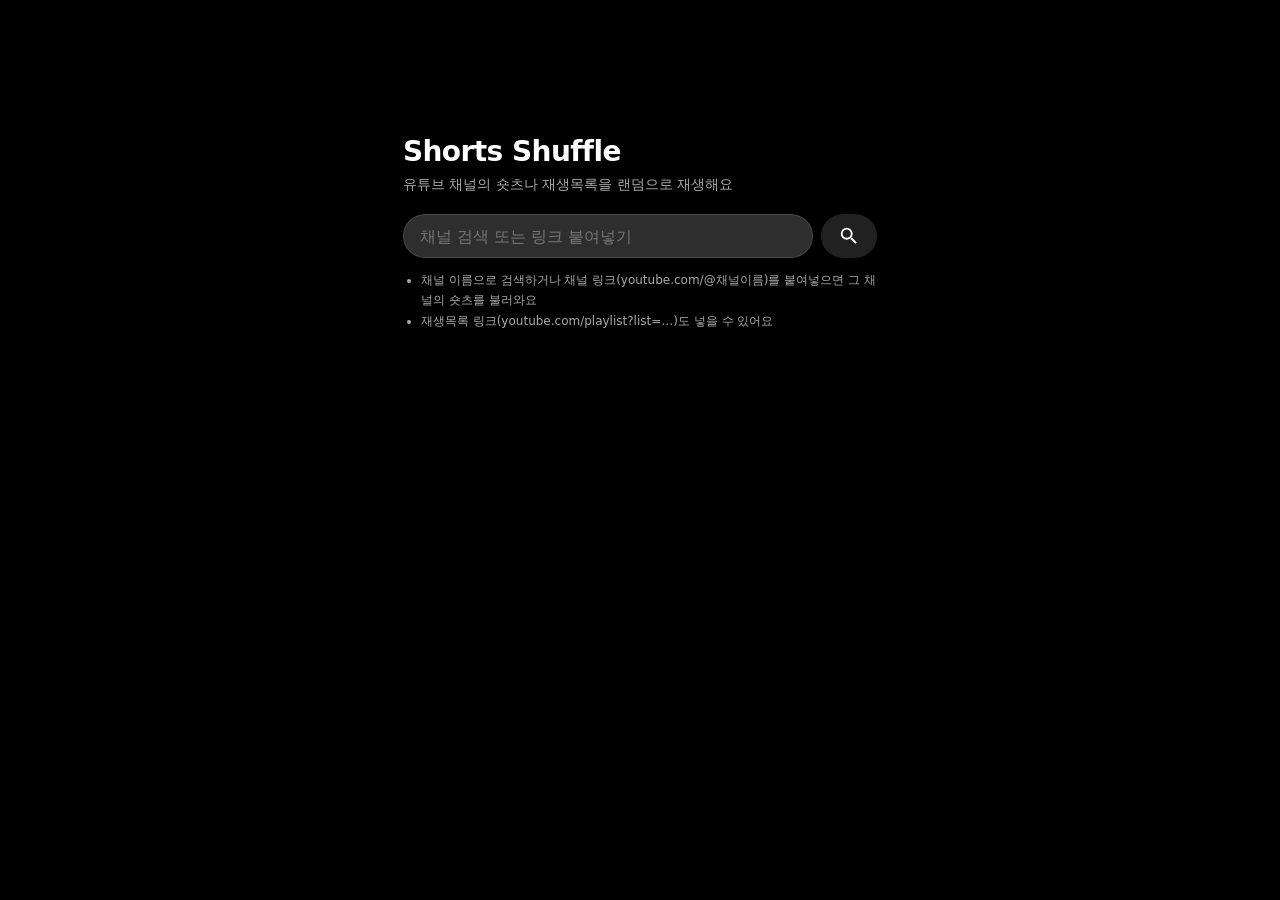
==== index.html @ ca838a82 "공유 버튼은 링크 복사만, Shorts 로고는 유튜브 앱으로 열기 유튜브 공유 창은 플레이어(iframe) 안이라 항목을 바꿀 수 없어서, 멈춘 화면의 공유 버튼/Shorts 로고" ====
<!doctype html>
<html lang="ko">
<head>
  <meta charset="utf-8">
  <meta name="viewport" content="width=device-width, initial-scale=1, viewport-fit=cover, interactive-widget=resizes-content">
  <meta name="theme-color" content="#000000">
  <title>Shorts Shuffle</title>
  <link rel="stylesheet" href="css/style.css">
</head>
<body>
  <main class="stage">
    <!-- 영상 플레이어 (스와이프할 때 이 프레임이 위아래로 움직인다) -->
    <div class="frame" id="frame">
      <div id="player"></div>
    </div>

    <!-- iframe 위를 덮어서 터치/마우스 입력을 대신 받는 투명 레이어 -->
    <div class="touch-layer" id="touchLayer"></div>

    <!-- 위/아래는 유튜브 숏츠 자체 UI(채널명, 제목, 좋아요)가 차지하므로 버튼은 오른쪽 가운데에 둔다 -->
    <!-- 좋아요/댓글 버튼은 API 키가 있을 때만 보인다 -->
    <nav class="side-actions">
      <div class="action" id="likeAction" hidden>
        <span class="round-btn" aria-hidden="true">👍</span>
        <span class="action-label" id="likeCount">좋아요</span>
      </div>
      <button class="action" id="commentBtn" type="button" aria-label="댓글 보기" hidden>
        <span class="round-btn" aria-hidden="true">💬</span>
        <span class="action-label" id="commentCount">댓글</span>
      </button>
      <button class="round-btn" id="soundBtn" type="button" aria-label="소리 켜기">🔇</button>
      <button class="round-btn" id="shuffleBtn" type="button" aria-label="다시 섞기">🔀</button>
      <button class="round-btn" id="sourceBtn" type="button" aria-label="다른 채널/재생목록 불러오기">📂</button>
    </nav>

    <!-- 영상이 멈췄을 때 유튜브가 띄우는 공유 버튼 / Shorts 로고 자리에 겹치는 투명 버튼 -->
    <button class="yt-hit yt-share-hit" id="ytShareHit" type="button" aria-label="공유" hidden></button>
    <button class="yt-hit yt-logo-hit" id="ytLogoHit" type="button" aria-label="유튜브 앱에서 보기" hidden></button>

    <!-- 오른쪽 위 ⋮ 메뉴 (설명, 자막, 화질) -->
    <button class="more-btn" id="moreBtn" type="button" aria-label="더보기">
      <svg viewBox="0 0 24 24" aria-hidden="true"><circle cx="12" cy="5" r="2"/><circle cx="12" cy="12" r="2"/><circle cx="12" cy="19" r="2"/></svg>
    </button>

    <div class="center-icon" id="centerIcon" aria-hidden="true"></div>

    <!-- 아래에서 올라오는 창 -->
    <div class="sheet-backdrop" id="sheetBackdrop"></div>

    <section class="sheet" id="commentsSheet" aria-hidden="true" aria-labelledby="commentsTitle">
      <header class="sheet-header">
        <h2 id="commentsTitle">댓글</h2>
        <button class="sheet-close" type="button" data-close aria-label="닫기">✕</button>
      </header>
      <div class="sheet-body">
        <ul class="comment-list" id="commentsList"></ul>
        <p class="sheet-status" id="commentsStatus"></p>
        <button class="sheet-btn" id="commentsMore" type="button" hidden>댓글 더 보기</button>
      </div>
    </section>

    <section class="sheet sheet-compact" id="menuSheet" aria-hidden="true" aria-label="더보기 메뉴">
      <div class="sheet-handle" aria-hidden="true"></div>
      <ul class="menu-list">
        <li>
          <button class="menu-item" id="menuDesc" type="button">
            <svg viewBox="0 0 24 24" aria-hidden="true"><path d="M4 6h16v2H4zm0 5h16v2H4zm0 5h10v2H4z"/></svg>
            <span>설명</span>
          </button>
        </li>
        <li>
          <button class="menu-item" id="menuCaptions" type="button">
            <svg viewBox="0 0 24 24" aria-hidden="true"><path d="M19 4H5a2 2 0 0 0-2 2v12a2 2 0 0 0 2 2h14a2 2 0 0 0 2-2V6a2 2 0 0 0-2-2zm0 14H5V6h14zM7 15h3a1 1 0 0 0 1-1v-1H9.5v.5h-2v-3h2v.5H11v-1a1 1 0 0 0-1-1H7a1 1 0 0 0-1 1v4a1 1 0 0 0 1 1zm7 0h3a1 1 0 0 0 1-1v-1h-1.5v.5h-2v-3h2v.5H18v-1a1 1 0 0 0-1-1h-3a1 1 0 0 0-1 1v4a1 1 0 0 0 1 1z"/></svg>
            <span>자막</span>
            <span class="menu-value" id="menuCaptionsValue">사용 안함</span>
          </button>
        </li>
        <li>
          <button class="menu-item" id="menuQuality" type="button">
            <svg viewBox="0 0 24 24" aria-hidden="true"><path d="M3 17v2h6v-2zM3 5v2h10V5zm10 16v-2h8v-2h-8v-2h-2v6zM7 9v2H3v2h4v2h2V9zm14 4v-2H11v2zm-6-4h2V7h4V5h-4V3h-2z"/></svg>
            <span>화질</span>
            <span class="menu-value" id="menuQualityValue">자동</span>
          </button>
        </li>
      </ul>
    </section>

    <section class="sheet" id="descSheet" aria-hidden="true" aria-labelledby="descHeading">
      <header class="sheet-header">
        <h2 id="descHeading">설명</h2>
        <button class="sheet-close" type="button" data-close aria-label="닫기">✕</button>
      </header>
      <div class="sheet-body">
        <p class="sheet-status" id="descStatus"></p>
        <div id="descContent" hidden>
          <h3 class="desc-title" id="descTitle"></h3>
          <div class="desc-channel">
            <img class="avatar" id="descAvatar" alt="" referrerpolicy="no-referrer">
            <span id="descChannel"></span>
          </div>
          <dl class="desc-stats">
            <div><dt id="descLikes"></dt><dd>좋아요</dd></div>
            <div><dt id="descViews"></dt><dd>조회수</dd></div>
            <div><dt id="descDate"></dt><dd id="descYear"></dd></div>
          </dl>
          <p class="desc-text" id="descText"></p>
        </div>
      </div>
    </section>

    <section class="sheet sheet-compact" id="captionSheet" aria-hidden="true" aria-labelledby="captionHeading">
      <header class="sheet-header">
        <h2 id="captionHeading">자막</h2>
        <button class="sheet-close" type="button" data-close aria-label="닫기">✕</button>
      </header>
      <div class="sheet-body">
        <ul class="option-list" id="captionList"></ul>
        <p class="sheet-status" id="captionStatus"></p>
      </div>
    </section>

    <section class="sheet sheet-compact" id="qualitySheet" aria-hidden="true" aria-labelledby="qualityHeading">
      <header class="sheet-header">
        <h2 id="qualityHeading">화질</h2>
        <button class="sheet-close" type="button" data-close aria-label="닫기">✕</button>
      </header>
      <div class="sheet-body">
        <ul class="option-list">
          <li><button class="option-item selected" type="button" disabled><span id="qualityCurrent">자동</span></button></li>
        </ul>
      </div>
    </section>

    <section class="sheet sheet-compact" id="shareSheet" aria-hidden="true" aria-labelledby="shareHeading">
      <header class="sheet-header">
        <h2 id="shareHeading">공유</h2>
        <button class="sheet-close" type="button" data-close aria-label="닫기">✕</button>
      </header>
      <div class="sheet-body">
        <p class="share-link" id="shareLink"></p>
        <button class="sheet-btn share-copy" id="shareCopy" type="button">링크 복사</button>
      </div>
    </section>

    <!-- 시작 화면: 처음 열면 채널을 검색하거나 링크를 넣는 화면이 나오고, 재생 중에는 📂 로 다시 연다 -->
    <section class="start-screen" id="startScreen" aria-labelledby="startTitle">
      <div class="start-inner">
        <button class="start-back" id="startBack" type="button" hidden>← 재생 화면으로 돌아가기</button>
        <h1 id="startTitle">Shorts Shuffle</h1>
        <p class="start-desc">유튜브 채널의 숏츠나 재생목록을 랜덤으로 재생해요</p>
        <form class="search-bar" id="sourceForm" role="search">
          <div class="search-field">
            <input id="sourceInput" type="text" enterkeyhint="search" autocomplete="off" spellcheck="false"
                   placeholder="채널 검색 또는 링크 붙여넣기" aria-label="채널 검색 또는 링크"
                   role="combobox" aria-autocomplete="list" aria-controls="suggestList" aria-expanded="false">
            <button class="search-clear" id="searchClear" type="button" aria-label="검색어 지우기" hidden>✕</button>
          </div>
          <button class="search-submit" id="sourceSubmit" type="submit" aria-label="검색">
            <svg viewBox="0 0 24 24" aria-hidden="true"><path d="M15.5 14h-.79l-.28-.27A6.47 6.47 0 0 0 16 9.5 6.5 6.5 0 1 0 9.5 16a6.47 6.47 0 0 0 4.23-1.57l.27.28v.79l5 4.99L20.49 19zm-6 0C7.01 14 5 11.99 5 9.5S7.01 5 9.5 5 14 7.01 14 9.5 11.99 14 9.5 14z"/></svg>
          </button>
        </form>
        <ul class="suggest-list" id="suggestList" role="listbox" hidden></ul>
        <p class="sheet-status" id="sourceStatus" role="status"></p>
        <p class="search-correction" id="searchCorrection" hidden>
          다음 검색결과 표시: <b id="correctedQuery"></b><br>
          원래 검색어: <button type="button" id="searchOriginal"></button>
        </p>
        <ul class="channel-results" id="channelResults"></ul>
        <ul class="source-help" id="sourceHelp">
          <li>채널 이름으로 검색하거나 채널 링크(youtube.com/@채널이름)를 붙여넣으면 그 채널의 숏츠를 불러와요</li>
          <li>재생목록 링크(youtube.com/playlist?list=…)도 넣을 수 있어요</li>
        </ul>
        <p class="source-current" id="sourceCurrent"></p>
      </div>
    </section>

  </main>

  <script src="js/config.js"></script>
  <script src="js/youtube-api.js"></script>
  <script src="js/app.js"></script>
  <script src="js/panels.js"></script>
  <script src="js/menu.js"></script>
  <script src="js/search.js"></script>
  <script src="https://www.youtube.com/iframe_api"></script>
</body>
</html>
---- css/style.css ----
:root {
  --bg: #000;
  --fg: #fff;
  --glass: rgba(0, 0, 0, 0.5);
  --glass-border: rgba(255, 255, 255, 0.25);
  --slide-duration: 250ms;
  --sheet-bg: #212121;
  --sheet-input: #2e2e2e;
  --sheet-line: rgba(255, 255, 255, 0.12);
  --text-muted: #aaaaaa;
}

[hidden] {
  display: none !important;
}

* {
  box-sizing: border-box;
  margin: 0;
  padding: 0;
}

html,
body {
  height: 100%;
  background: var(--bg);
  color: var(--fg);
  font-family: system-ui, -apple-system, "Apple SD Gothic Neo", "Noto Sans KR", sans-serif;
  overflow: hidden;
  overscroll-behavior: none;
  -webkit-user-select: none;
  user-select: none;
  -webkit-tap-highlight-color: transparent;
}

body {
  display: flex;
  justify-content: center;
  align-items: center;
}

/* 모바일에서는 화면 전체, PC에서는 가운데에 9:16 세로 화면 */
.stage {
  position: relative;
  width: min(100vw, calc(100vh * 9 / 16));
  width: min(100vw, calc(100dvh * 9 / 16));
  height: 100vh;
  height: 100dvh;
  overflow: hidden;
  background: #000;
}

.frame {
  position: absolute;
  inset: 0;
  transition: transform var(--slide-duration) ease;
  will-change: transform;
}

.frame.no-transition {
  transition: none;
}

#player,
.frame iframe {
  display: block;
  width: 100%;
  height: 100%;
  border: 0;
}

.touch-layer {
  position: absolute;
  inset: 0;
  z-index: 2;
  touch-action: none;
  cursor: grab;
}

.touch-layer:active {
  cursor: grabbing;
}

/* 멈춘 화면에서 유튜브의 공유 버튼 / Shorts 로고 위에 겹치는 투명 버튼 */
.yt-hit {
  position: absolute;
  bottom: 0;
  z-index: 3;
  height: 72px;
  padding: 0;
  border: 0;
  background: transparent;
  cursor: pointer;
}

.yt-hit:active {
  background: rgba(255, 255, 255, 0.08);
}

.yt-share-hit {
  left: 16px;
  width: 84px;
  border-radius: 36px;
}

.yt-logo-hit {
  right: 16px;
  width: 150px;
  border-radius: 36px;
}

.side-actions {
  position: absolute;
  top: 22%;
  right: 12px;
  z-index: 3;
  display: flex;
  flex-direction: column;
  align-items: center;
  gap: 12px;
}

/* 아이콘 + 아래 숫자 (좋아요, 댓글) */
.action {
  display: flex;
  flex-direction: column;
  align-items: center;
  gap: 4px;
  padding: 0;
  border: 0;
  background: none;
  color: var(--fg);
  font: inherit;
}

button.action {
  cursor: pointer;
}

button.action:active .round-btn {
  transform: scale(0.92);
}

.action-label {
  font-size: 12px;
  font-weight: 600;
  text-shadow: 0 1px 3px rgba(0, 0, 0, 0.9);
}

.round-btn {
  display: inline-flex;
  align-items: center;
  justify-content: center;
  width: 48px;
  height: 48px;
  border: 1px solid var(--glass-border);
  border-radius: 50%;
  background: var(--glass);
  color: var(--fg);
  font-size: 22px;
  line-height: 1;
  cursor: pointer;
  -webkit-backdrop-filter: blur(8px);
  backdrop-filter: blur(8px);
}

.round-btn:active {
  transform: scale(0.92);
}

/* 탭했을 때 가운데에 잠깐 뜨는 재생/일시정지 아이콘 */
.center-icon {
  position: absolute;
  top: 50%;
  left: 50%;
  z-index: 3;
  width: 72px;
  height: 72px;
  margin: -36px 0 0 -36px;
  border-radius: 50%;
  background: var(--glass);
  display: flex;
  align-items: center;
  justify-content: center;
  font-size: 28px;
  opacity: 0;
  pointer-events: none;
}

.center-icon.show {
  animation: pop 600ms ease forwards;
}

@keyframes pop {
  0% { opacity: 0; transform: scale(0.7); }
  20% { opacity: 1; transform: scale(1); }
  70% { opacity: 1; transform: scale(1); }
  100% { opacity: 0; transform: scale(1.1); }
}

/* ===== 아래에서 올라오는 창 (댓글, 영상 불러오기) ===== */
.sheet-backdrop {
  position: absolute;
  inset: 0;
  z-index: 5;
  background: rgba(0, 0, 0, 0.4);
  opacity: 0;
  pointer-events: none;
  transition: opacity 200ms ease;
}

.sheet-backdrop.show {
  opacity: 1;
  pointer-events: auto;
}

.sheet {
  position: absolute;
  left: 0;
  right: 0;
  bottom: 0;
  z-index: 6;
  display: flex;
  flex-direction: column;
  height: 65%;
  padding-bottom: env(safe-area-inset-bottom);
  border-radius: 16px 16px 0 0;
  background: var(--sheet-bg);
  transform: translateY(100%);
  visibility: hidden;
  transition: transform 250ms ease, visibility 0s 250ms;
}

.sheet.open {
  transform: translateY(0);
  visibility: visible;
  transition: transform 250ms ease;
}

.sheet-header {
  display: flex;
  align-items: center;
  justify-content: space-between;
  padding: 14px 16px;
  border-bottom: 1px solid var(--sheet-line);
}

.sheet-header h2 {
  font-size: 16px;
  font-weight: 700;
}

.sheet-close {
  width: 32px;
  height: 32px;
  border: 0;
  border-radius: 50%;
  background: transparent;
  color: var(--fg);
  font-size: 18px;
  cursor: pointer;
}

.sheet-body {
  flex: 1;
  min-height: 0;
  overflow-y: auto;
  overscroll-behavior: contain;
  touch-action: pan-y;
  padding: 8px 16px 16px;
}

.sheet-status {
  padding: 16px 0;
  color: var(--text-muted);
  font-size: 14px;
  text-align: center;
}

.sheet-status:empty {
  display: none;
}

.sheet-btn {
  display: block;
  width: 100%;
  margin-top: 8px;
  padding: 12px;
  border: 1px solid var(--sheet-line);
  border-radius: 10px;
  background: transparent;
  color: var(--fg);
  font: inherit;
  font-size: 14px;
  cursor: pointer;
}

/* 댓글 */
.comment-list {
  list-style: none;
}

.comment {
  display: flex;
  gap: 12px;
  padding: 10px 0;
}

.avatar {
  flex-shrink: 0;
  width: 32px;
  height: 32px;
  border-radius: 50%;
  background: var(--sheet-input);
}

.comment-body {
  min-width: 0;
}

.comment-meta {
  color: var(--text-muted);
  font-size: 12px;
}

.comment-meta strong {
  margin-right: 6px;
  color: var(--fg);
  font-weight: 600;
}

.comment-text {
  margin-top: 2px;
  font-size: 14px;
  line-height: 1.45;
  white-space: pre-wrap;
  overflow-wrap: anywhere;
  -webkit-user-select: text;
  user-select: text;
}

.comment-foot {
  margin-top: 4px;
  color: var(--text-muted);
  font-size: 12px;
}

/* ===== 시작 화면 ===== */
.start-screen {
  position: absolute;
  inset: 0;
  z-index: 8;
  overflow-y: auto;
  overscroll-behavior: contain;
  padding: calc(env(safe-area-inset-top) + 15vh) 16px calc(env(safe-area-inset-bottom) + 16px);
  background: var(--bg);
}

.start-inner {
  width: 100%;
}

.start-screen h1 {
  font-size: 28px;
  font-weight: 800;
  letter-spacing: -0.02em;
}

.start-desc {
  margin-top: 8px;
  color: var(--text-muted);
  font-size: 14px;
}

.start-back {
  margin-bottom: 24px;
  padding: 0;
  border: 0;
  background: none;
  color: var(--text-muted);
  font: inherit;
  font-size: 14px;
  cursor: pointer;
}

/* 검색창 */
.search-bar {
  display: flex;
  gap: 8px;
  margin-top: 20px;
}

.search-field {
  position: relative;
  flex: 1;
  min-width: 0;
}

.search-field input {
  width: 100%;
  height: 44px;
  padding: 0 40px 0 16px;
  border: 1px solid var(--sheet-line);
  border-radius: 22px;
  background: var(--sheet-input);
  color: var(--fg);
  font: inherit;
  font-size: 16px; /* 16px 보다 작으면 iOS 가 입력할 때 화면을 확대한다 */
  -webkit-user-select: text;
  user-select: text;
}

.search-field input:focus {
  outline: none;
  border-color: #3ea6ff;
}

.search-clear {
  position: absolute;
  top: 50%;
  right: 6px;
  width: 32px;
  height: 32px;
  margin-top: -16px;
  border: 0;
  border-radius: 50%;
  background: transparent;
  color: var(--fg);
  font-size: 16px;
  cursor: pointer;
}

.search-submit {
  flex-shrink: 0;
  display: flex;
  align-items: center;
  justify-content: center;
  width: 56px;
  height: 44px;
  border: 0;
  border-radius: 22px;
  background: var(--sheet-bg);
  color: var(--fg);
  cursor: pointer;
}

.search-submit svg,
.suggest-item svg,
.suggest-side svg {
  width: 22px;
  height: 22px;
  fill: currentColor;
}

.search-submit:disabled {
  opacity: 0.5;
}

/* 자동완성 / 최근 검색어 */
.suggest-list {
  list-style: none;
  margin-top: 8px;
  padding: 4px 0;
  border-radius: 12px;
  background: var(--sheet-bg);
}

.suggest-row {
  display: flex;
  align-items: center;
}

.suggest-item {
  display: flex;
  flex: 1;
  align-items: center;
  gap: 16px;
  min-width: 0;
  padding: 10px 8px 10px 16px;
  border: 0;
  background: transparent;
  color: var(--fg);
  font: inherit;
  font-size: 15px;
  text-align: left;
  cursor: pointer;
}

.suggest-item svg {
  flex-shrink: 0;
  color: var(--text-muted);
}

.suggest-item span {
  overflow: hidden;
  text-overflow: ellipsis;
  white-space: nowrap;
}

.suggest-side {
  flex-shrink: 0;
  display: flex;
  align-items: center;
  justify-content: center;
  width: 44px;
  height: 44px;
  border: 0;
  background: transparent;
  color: var(--text-muted);
  font-size: 15px;
  cursor: pointer;
}

.suggest-item:active,
.suggest-side:active,
.channel-result:active {
  background: rgba(255, 255, 255, 0.08);
}

/* 오타 교정 안내 */
.search-correction {
  margin-top: 16px;
  color: var(--text-muted);
  font-size: 14px;
  line-height: 1.7;
}

.search-correction b {
  color: var(--fg);
}

.search-correction button {
  padding: 0;
  border: 0;
  background: none;
  color: #3ea6ff;
  font: inherit;
  cursor: pointer;
}

/* 채널 검색 결과 */
.channel-results {
  list-style: none;
  margin-top: 8px;
}

.channel-result {
  display: flex;
  align-items: center;
  gap: 14px;
  width: 100%;
  padding: 10px 4px;
  border: 0;
  border-radius: 8px;
  background: transparent;
  color: var(--fg);
  font: inherit;
  text-align: left;
  cursor: pointer;
}

.channel-avatar {
  flex-shrink: 0;
  width: 56px;
  height: 56px;
  border-radius: 50%;
  background: var(--sheet-input);
}

.channel-info {
  display: flex;
  flex-direction: column;
  gap: 2px;
  min-width: 0;
}

.channel-info strong {
  overflow: hidden;
  font-size: 15px;
  font-weight: 600;
  text-overflow: ellipsis;
  white-space: nowrap;
}

.channel-info span {
  overflow: hidden;
  color: var(--text-muted);
  font-size: 13px;
  text-overflow: ellipsis;
  white-space: nowrap;
}

/* 영상 불러오기 */
.source-current {
  margin-top: 16px;
  color: var(--text-muted);
  font-size: 13px;
}

.source-current:empty {
  display: none;
}

.source-help {
  margin-top: 12px;
  padding-left: 18px;
  color: var(--text-muted);
  font-size: 12px;
  line-height: 1.7;
}

/* ===== ⋮ 메뉴 ===== */
.more-btn {
  position: absolute;
  top: calc(env(safe-area-inset-top) + 8px);
  right: 8px;
  z-index: 3;
  display: flex;
  align-items: center;
  justify-content: center;
  width: 44px;
  height: 44px;
  padding: 0;
  border: 0;
  border-radius: 50%;
  background: transparent;
  color: var(--fg);
  cursor: pointer;
}

.more-btn svg {
  width: 24px;
  height: 24px;
  fill: currentColor;
  filter: drop-shadow(0 1px 2px rgba(0, 0, 0, 0.8));
}

.more-btn:active {
  background: rgba(255, 255, 255, 0.15);
}

/* 내용만큼만 올라오는 작은 창 (메뉴, 자막, 화질) */
.sheet-compact {
  height: auto;
  max-height: 85%;
}

.sheet-handle {
  width: 40px;
  height: 4px;
  margin: 10px auto 4px;
  border-radius: 2px;
  background: rgba(255, 255, 255, 0.3);
}

.menu-list,
.option-list {
  list-style: none;
}

.menu-list {
  padding: 4px 0 12px;
}

.menu-item {
  display: flex;
  align-items: center;
  gap: 20px;
  width: 100%;
  padding: 14px 20px;
  border: 0;
  background: transparent;
  color: var(--fg);
  font: inherit;
  font-size: 15px;
  text-align: left;
  cursor: pointer;
}

.menu-item:active,
.option-item:not(:disabled):active {
  background: rgba(255, 255, 255, 0.08);
}

.menu-item svg {
  flex-shrink: 0;
  width: 24px;
  height: 24px;
  fill: currentColor;
}

.menu-value {
  margin-left: auto;
  color: var(--text-muted);
  font-size: 14px;
}

.option-item {
  display: flex;
  align-items: center;
  width: 100%;
  padding: 14px 4px 14px 36px;
  border: 0;
  background: transparent;
  color: var(--fg);
  font: inherit;
  font-size: 15px;
  text-align: left;
  cursor: pointer;
}

/* 선택된 항목 앞에 체크 표시 */
.option-item.selected {
  position: relative;
}

.option-item.selected::before {
  content: "✓";
  position: absolute;
  left: 8px;
  font-weight: 700;
}

/* 공유 */
.share-link {
  padding: 12px;
  border-radius: 10px;
  background: var(--sheet-input);
  color: #3ea6ff;
  font-size: 14px;
  overflow-wrap: anywhere;
  -webkit-user-select: text;
  user-select: text;
}

.share-copy {
  margin-top: 12px;
  font-weight: 600;
}

/* 설명 */
.desc-title {
  padding-top: 8px;
  font-size: 18px;
  font-weight: 700;
  line-height: 1.35;
  overflow-wrap: anywhere;
}

.desc-channel {
  display: flex;
  align-items: center;
  gap: 10px;
  margin-top: 14px;
  font-size: 14px;
  font-weight: 600;
}

.desc-stats {
  display: grid;
  grid-template-columns: repeat(3, 1fr);
  margin: 18px 0;
  padding: 12px 0;
  border-top: 1px solid var(--sheet-line);
  border-bottom: 1px solid var(--sheet-line);
  text-align: center;
}

.desc-stats dt {
  font-size: 18px;
  font-weight: 700;
}

.desc-stats dd {
  margin-top: 2px;
  color: var(--text-muted);
  font-size: 12px;
}

.desc-text {
  font-size: 14px;
  line-height: 1.5;
  white-space: pre-wrap;
  overflow-wrap: anywhere;
  -webkit-user-select: text;
  user-select: text;
}
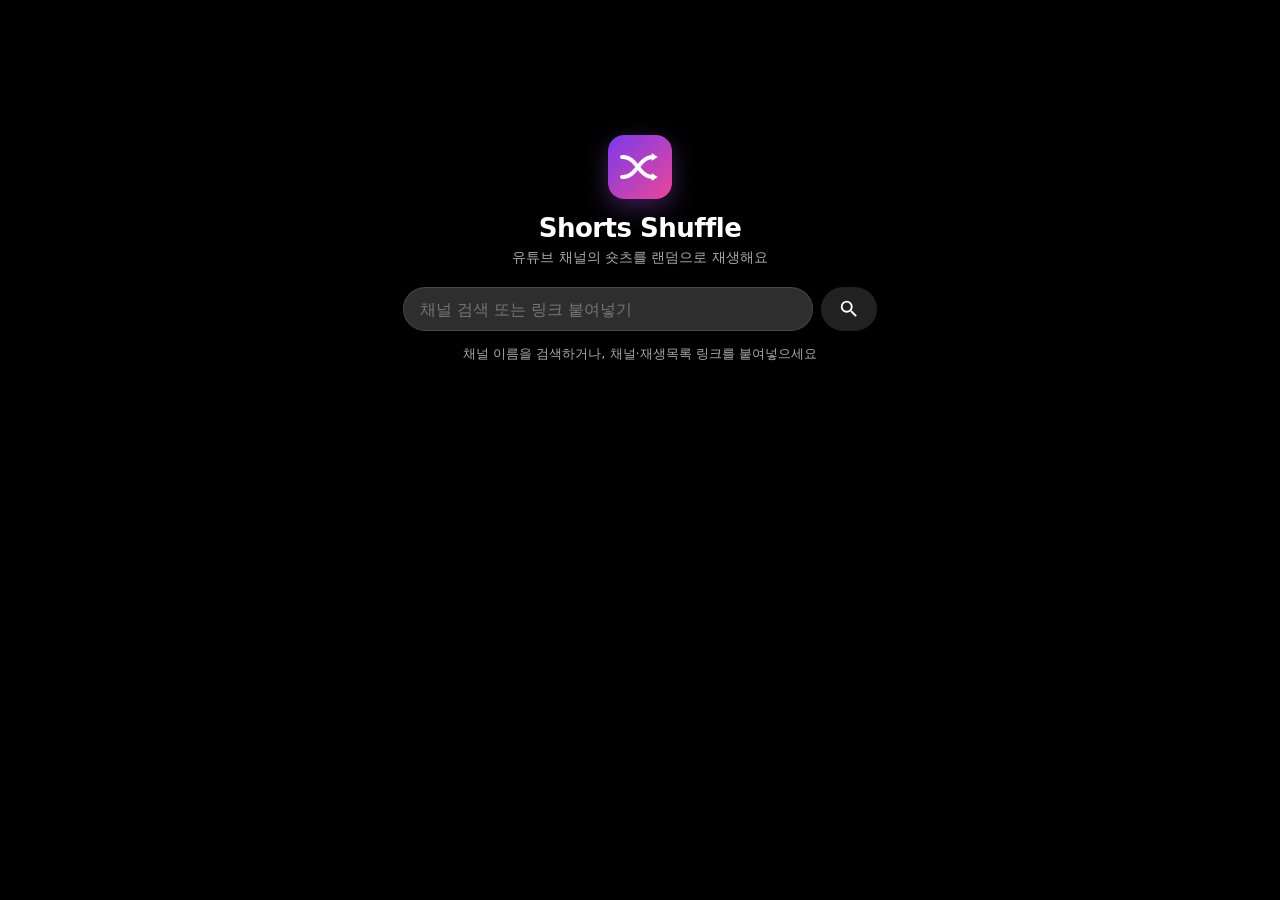
==== commit ba1cf743: "디자인 다듬기: 아이콘 통일, 재생 진행 바, 시작 화면, 유튜브식 댓글 창 - 이모지 대신 Material Icons SVG (모든 기기에서 같은 모양), 오른쪽 버튼 줄을 숏츠" ====
--- a/index.html
+++ b/index.html
@@ -5,6 +5,16 @@
   <meta name="viewport" content="width=device-width, initial-scale=1, viewport-fit=cover, interactive-widget=resizes-content">
   <meta name="theme-color" content="#000000">
   <title>Shorts Shuffle</title>
+  <meta name="description" content="유튜브 채널의 숏츠를 랜덤으로 재생해요">
+
+  <!-- PWA: 홈 화면에 추가하면 주소창 없이 앱처럼 열린다 -->
+  <link rel="manifest" href="manifest.json">
+  <link rel="icon" type="image/png" sizes="32x32" href="icons/favicon-32.png">
+  <link rel="apple-touch-icon" href="icons/apple-touch-icon.png">
+  <meta name="mobile-web-app-capable" content="yes">
+  <meta name="apple-mobile-web-app-capable" content="yes">
+  <meta name="apple-mobile-web-app-status-bar-style" content="black">
+  <meta name="apple-mobile-web-app-title" content="Shorts Shuffle">
   <link rel="stylesheet" href="css/style.css">
 </head>
 <body>
@@ -21,16 +31,25 @@
     <!-- 좋아요/댓글 버튼은 API 키가 있을 때만 보인다 -->
     <nav class="side-actions">
       <div class="action" id="likeAction" hidden>
-        <span class="round-btn" aria-hidden="true">👍</span>
+        <span class="action-icon" data-icon="like"></span>
         <span class="action-label" id="likeCount">좋아요</span>
       </div>
       <button class="action" id="commentBtn" type="button" aria-label="댓글 보기" hidden>
-        <span class="round-btn" aria-hidden="true">💬</span>
+        <span class="action-icon" data-icon="comment"></span>
         <span class="action-label" id="commentCount">댓글</span>
       </button>
-      <button class="round-btn" id="soundBtn" type="button" aria-label="소리 켜기">🔇</button>
-      <button class="round-btn" id="shuffleBtn" type="button" aria-label="다시 섞기">🔀</button>
-      <button class="round-btn" id="sourceBtn" type="button" aria-label="다른 채널/재생목록 불러오기">📂</button>
+      <button class="action" id="soundBtn" type="button" aria-label="소리 켜기">
+        <span class="action-icon" id="soundIcon" data-icon="volumeOff"></span>
+        <span class="action-label" id="soundLabel">음소거</span>
+      </button>
+      <button class="action" id="shuffleBtn" type="button" aria-label="다시 섞기">
+        <span class="action-icon" data-icon="shuffle"></span>
+        <span class="action-label">셔플</span>
+      </button>
+      <button class="action" id="sourceBtn" type="button" aria-label="다른 채널 검색">
+        <span class="action-icon" data-icon="search"></span>
+        <span class="action-label">검색</span>
+      </button>
     </nav>
 
     <!-- 영상이 멈췄을 때 유튜브가 띄우는 공유 버튼 / Shorts 로고 자리에 겹치는 투명 버튼 -->
@@ -38,9 +57,16 @@
     <button class="yt-hit yt-logo-hit" id="ytLogoHit" type="button" aria-label="유튜브 앱에서 보기" hidden></button>
 
     <!-- 오른쪽 위 ⋮ 메뉴 (설명, 자막, 화질) -->
-    <button class="more-btn" id="moreBtn" type="button" aria-label="더보기">
-      <svg viewBox="0 0 24 24" aria-hidden="true"><circle cx="12" cy="5" r="2"/><circle cx="12" cy="12" r="2"/><circle cx="12" cy="19" r="2"/></svg>
-    </button>
+    <button class="more-btn" id="moreBtn" type="button" aria-label="더보기" data-icon="more"></button>
+
+    <!-- 재생 진행 바: 누르거나 끌어서 영상 시간을 옮긴다 -->
+    <div class="progress" id="progress" role="slider" aria-label="재생 위치" aria-valuemin="0" aria-valuemax="100" aria-valuenow="0" hidden>
+      <div class="progress-track">
+        <div class="progress-fill" id="progressFill"></div>
+        <div class="progress-thumb" id="progressThumb"></div>
+      </div>
+    </div>
+    <div class="progress-time" id="progressTime" hidden></div>
 
     <div class="center-icon" id="centerIcon" aria-hidden="true"></div>
 
@@ -48,10 +74,15 @@
     <div class="sheet-backdrop" id="sheetBackdrop"></div>
 
     <section class="sheet" id="commentsSheet" aria-hidden="true" aria-labelledby="commentsTitle">
-      <header class="sheet-header">
-        <h2 id="commentsTitle">댓글</h2>
-        <button class="sheet-close" type="button" data-close aria-label="닫기">✕</button>
-      </header>
+      <div class="sheet-handle" aria-hidden="true"></div>
+      <header class="sheet-header">
+        <h2><span id="commentsTitle">댓글</span> <span class="sheet-count" id="commentsCountLabel"></span></h2>
+        <button class="sheet-close" type="button" data-close aria-label="닫기" data-icon="close"></button>
+      </header>
+      <div class="chips" role="tablist" aria-label="댓글 정렬">
+        <button class="chip selected" type="button" role="tab" aria-selected="true" data-order="relevance">인기순</button>
+        <button class="chip" type="button" role="tab" aria-selected="false" data-order="time">최신순</button>
+      </div>
       <div class="sheet-body">
         <ul class="comment-list" id="commentsList"></ul>
         <p class="sheet-status" id="commentsStatus"></p>
@@ -86,9 +117,10 @@
     </section>
 
     <section class="sheet" id="descSheet" aria-hidden="true" aria-labelledby="descHeading">
+      <div class="sheet-handle" aria-hidden="true"></div>
       <header class="sheet-header">
         <h2 id="descHeading">설명</h2>
-        <button class="sheet-close" type="button" data-close aria-label="닫기">✕</button>
+        <button class="sheet-close" type="button" data-close aria-label="닫기" data-icon="close"></button>
       </header>
       <div class="sheet-body">
         <p class="sheet-status" id="descStatus"></p>
@@ -109,9 +141,10 @@
     </section>
 
     <section class="sheet sheet-compact" id="captionSheet" aria-hidden="true" aria-labelledby="captionHeading">
+      <div class="sheet-handle" aria-hidden="true"></div>
       <header class="sheet-header">
         <h2 id="captionHeading">자막</h2>
-        <button class="sheet-close" type="button" data-close aria-label="닫기">✕</button>
+        <button class="sheet-close" type="button" data-close aria-label="닫기" data-icon="close"></button>
       </header>
       <div class="sheet-body">
         <ul class="option-list" id="captionList"></ul>
@@ -120,9 +153,10 @@
     </section>
 
     <section class="sheet sheet-compact" id="qualitySheet" aria-hidden="true" aria-labelledby="qualityHeading">
+      <div class="sheet-handle" aria-hidden="true"></div>
       <header class="sheet-header">
         <h2 id="qualityHeading">화질</h2>
-        <button class="sheet-close" type="button" data-close aria-label="닫기">✕</button>
+        <button class="sheet-close" type="button" data-close aria-label="닫기" data-icon="close"></button>
       </header>
       <div class="sheet-body">
         <ul class="option-list">
@@ -132,9 +166,10 @@
     </section>
 
     <section class="sheet sheet-compact" id="shareSheet" aria-hidden="true" aria-labelledby="shareHeading">
+      <div class="sheet-handle" aria-hidden="true"></div>
       <header class="sheet-header">
         <h2 id="shareHeading">공유</h2>
-        <button class="sheet-close" type="button" data-close aria-label="닫기">✕</button>
+        <button class="sheet-close" type="button" data-close aria-label="닫기" data-icon="close"></button>
       </header>
       <div class="sheet-body">
         <p class="share-link" id="shareLink"></p>
@@ -145,19 +180,23 @@
     <!-- 시작 화면: 처음 열면 채널을 검색하거나 링크를 넣는 화면이 나오고, 재생 중에는 📂 로 다시 연다 -->
     <section class="start-screen" id="startScreen" aria-labelledby="startTitle">
       <div class="start-inner">
-        <button class="start-back" id="startBack" type="button" hidden>← 재생 화면으로 돌아가기</button>
-        <h1 id="startTitle">Shorts Shuffle</h1>
-        <p class="start-desc">유튜브 채널의 숏츠나 재생목록을 랜덤으로 재생해요</p>
+        <button class="start-back" id="startBack" type="button" hidden>
+          <span data-icon="back"></span>
+          <span>재생 화면으로 돌아가기</span>
+        </button>
+        <div class="start-hero">
+          <img class="start-logo" src="icons/icon-192.png" alt="" width="64" height="64">
+          <h1 id="startTitle">Shorts Shuffle</h1>
+          <p class="start-desc">유튜브 채널의 숏츠를 랜덤으로 재생해요</p>
+        </div>
         <form class="search-bar" id="sourceForm" role="search">
           <div class="search-field">
             <input id="sourceInput" type="text" enterkeyhint="search" autocomplete="off" spellcheck="false"
                    placeholder="채널 검색 또는 링크 붙여넣기" aria-label="채널 검색 또는 링크"
                    role="combobox" aria-autocomplete="list" aria-controls="suggestList" aria-expanded="false">
-            <button class="search-clear" id="searchClear" type="button" aria-label="검색어 지우기" hidden>✕</button>
+            <button class="search-clear" id="searchClear" type="button" aria-label="검색어 지우기" data-icon="close" hidden></button>
           </div>
-          <button class="search-submit" id="sourceSubmit" type="submit" aria-label="검색">
-            <svg viewBox="0 0 24 24" aria-hidden="true"><path d="M15.5 14h-.79l-.28-.27A6.47 6.47 0 0 0 16 9.5 6.5 6.5 0 1 0 9.5 16a6.47 6.47 0 0 0 4.23-1.57l.27.28v.79l5 4.99L20.49 19zm-6 0C7.01 14 5 11.99 5 9.5S7.01 5 9.5 5 14 7.01 14 9.5 11.99 14 9.5 14z"/></svg>
-          </button>
+          <button class="search-submit" id="sourceSubmit" type="submit" aria-label="검색" data-icon="search"></button>
         </form>
         <ul class="suggest-list" id="suggestList" role="listbox" hidden></ul>
         <p class="sheet-status" id="sourceStatus" role="status"></p>
@@ -166,16 +205,14 @@
           원래 검색어: <button type="button" id="searchOriginal"></button>
         </p>
         <ul class="channel-results" id="channelResults"></ul>
-        <ul class="source-help" id="sourceHelp">
-          <li>채널 이름으로 검색하거나 채널 링크(youtube.com/@채널이름)를 붙여넣으면 그 채널의 숏츠를 불러와요</li>
-          <li>재생목록 링크(youtube.com/playlist?list=…)도 넣을 수 있어요</li>
-        </ul>
+        <p class="source-help" id="sourceHelp">채널 이름을 검색하거나, 채널·재생목록 링크를 붙여넣으세요</p>
         <p class="source-current" id="sourceCurrent"></p>
       </div>
     </section>
 
   </main>
 
+  <script src="js/icons.js"></script>
   <script src="js/config.js"></script>
   <script src="js/youtube-api.js"></script>
   <script src="js/app.js"></script>
--- a/css/style.css
+++ b/css/style.css
@@ -84,9 +84,9 @@
 /* 멈춘 화면에서 유튜브의 공유 버튼 / Shorts 로고 위에 겹치는 투명 버튼 */
 .yt-hit {
   position: absolute;
-  bottom: 0;
+  bottom: 20px;
   z-index: 3;
-  height: 72px;
+  height: 56px;
   padding: 0;
   border: 0;
   background: transparent;
@@ -100,32 +100,33 @@
 .yt-share-hit {
   left: 16px;
   width: 84px;
-  border-radius: 36px;
+  border-radius: 28px;
 }
 
 .yt-logo-hit {
   right: 16px;
   width: 150px;
-  border-radius: 36px;
-}
-
+  border-radius: 28px;
+}
+
+/* 오른쪽 버튼 줄: 숏츠 앱처럼 배경 없는 흰 아이콘 + 아래 글자 */
 .side-actions {
   position: absolute;
-  top: 22%;
-  right: 12px;
+  top: 20%;
+  right: 6px;
   z-index: 3;
   display: flex;
   flex-direction: column;
   align-items: center;
-  gap: 12px;
-}
-
-/* 아이콘 + 아래 숫자 (좋아요, 댓글) */
+  gap: 14px;
+}
+
 .action {
   display: flex;
   flex-direction: column;
   align-items: center;
-  gap: 4px;
+  gap: 2px;
+  min-width: 56px;
   padding: 0;
   border: 0;
   background: none;
@@ -137,7 +138,25 @@
   cursor: pointer;
 }
 
-button.action:active .round-btn {
+.action-icon {
+  display: flex;
+  align-items: center;
+  justify-content: center;
+  width: 48px;
+  height: 48px;
+  border-radius: 50%;
+  transition: transform 100ms ease, background 100ms ease;
+}
+
+.action-icon svg {
+  width: 30px;
+  height: 30px;
+  fill: currentColor;
+  filter: drop-shadow(0 1px 2px rgba(0, 0, 0, 0.6));
+}
+
+button.action:active .action-icon {
+  background: rgba(255, 255, 255, 0.15);
   transform: scale(0.92);
 }
 
@@ -145,27 +164,6 @@
   font-size: 12px;
   font-weight: 600;
   text-shadow: 0 1px 3px rgba(0, 0, 0, 0.9);
-}
-
-.round-btn {
-  display: inline-flex;
-  align-items: center;
-  justify-content: center;
-  width: 48px;
-  height: 48px;
-  border: 1px solid var(--glass-border);
-  border-radius: 50%;
-  background: var(--glass);
-  color: var(--fg);
-  font-size: 22px;
-  line-height: 1;
-  cursor: pointer;
-  -webkit-backdrop-filter: blur(8px);
-  backdrop-filter: blur(8px);
-}
-
-.round-btn:active {
-  transform: scale(0.92);
 }
 
 /* 탭했을 때 가운데에 잠깐 뜨는 재생/일시정지 아이콘 */
@@ -241,8 +239,9 @@
   display: flex;
   align-items: center;
   justify-content: space-between;
-  padding: 14px 16px;
+  padding: 4px 16px 10px;
   border-bottom: 1px solid var(--sheet-line);
+  touch-action: none;
 }
 
 .sheet-header h2 {
@@ -251,14 +250,33 @@
 }
 
 .sheet-close {
-  width: 32px;
-  height: 32px;
+  display: flex;
+  align-items: center;
+  justify-content: center;
+  width: 40px;
+  height: 40px;
+  margin-right: -8px;
   border: 0;
   border-radius: 50%;
   background: transparent;
   color: var(--fg);
-  font-size: 18px;
-  cursor: pointer;
+  cursor: pointer;
+}
+
+.sheet-close svg {
+  width: 24px;
+  height: 24px;
+  fill: currentColor;
+}
+
+.sheet-close:active {
+  background: rgba(255, 255, 255, 0.1);
+}
+
+.sheet-count {
+  margin-left: 4px;
+  color: var(--text-muted);
+  font-weight: 400;
 }
 
 .sheet-body {
@@ -323,12 +341,6 @@
   font-size: 12px;
 }
 
-.comment-meta strong {
-  margin-right: 6px;
-  color: var(--fg);
-  font-weight: 600;
-}
-
 .comment-text {
   margin-top: 2px;
   font-size: 14px;
@@ -337,12 +349,6 @@
   overflow-wrap: anywhere;
   -webkit-user-select: text;
   user-select: text;
-}
-
-.comment-foot {
-  margin-top: 4px;
-  color: var(--text-muted);
-  font-size: 12px;
 }
 
 /* ===== 시작 화면 ===== */
@@ -360,27 +366,62 @@
   width: 100%;
 }
 
+.start-hero {
+  display: flex;
+  flex-direction: column;
+  align-items: center;
+  text-align: center;
+}
+
+.start-logo {
+  width: 64px;
+  height: 64px;
+  border-radius: 16px;
+  box-shadow: 0 8px 24px rgba(168, 85, 247, 0.35);
+}
+
 .start-screen h1 {
-  font-size: 28px;
+  margin-top: 14px;
+  font-size: 26px;
   font-weight: 800;
   letter-spacing: -0.02em;
 }
 
 .start-desc {
-  margin-top: 8px;
+  margin-top: 6px;
   color: var(--text-muted);
   font-size: 14px;
 }
 
 .start-back {
-  margin-bottom: 24px;
-  padding: 0;
-  border: 0;
+  position: absolute;
+  top: calc(env(safe-area-inset-top) + 8px);
+  left: 8px;
+  display: flex;
+  align-items: center;
+  gap: 6px;
+  padding: 8px 12px 8px 8px;
+  border: 0;
+  border-radius: 20px;
   background: none;
-  color: var(--text-muted);
-  font: inherit;
-  font-size: 14px;
-  cursor: pointer;
+  color: var(--fg);
+  font: inherit;
+  font-size: 14px;
+  cursor: pointer;
+}
+
+.start-back [data-icon] {
+  display: flex;
+}
+
+.start-back svg {
+  width: 24px;
+  height: 24px;
+  fill: currentColor;
+}
+
+.start-back:active {
+  background: rgba(255, 255, 255, 0.1);
 }
 
 /* 검색창 */
@@ -419,6 +460,9 @@
   position: absolute;
   top: 50%;
   right: 6px;
+  display: flex;
+  align-items: center;
+  justify-content: center;
   width: 32px;
   height: 32px;
   margin-top: -16px;
@@ -426,8 +470,13 @@
   border-radius: 50%;
   background: transparent;
   color: var(--fg);
-  font-size: 16px;
-  cursor: pointer;
+  cursor: pointer;
+}
+
+.search-clear svg {
+  width: 20px;
+  height: 20px;
+  fill: currentColor;
 }
 
 .search-submit {
@@ -595,6 +644,7 @@
   margin-top: 16px;
   color: var(--text-muted);
   font-size: 13px;
+  text-align: center;
 }
 
 .source-current:empty {
@@ -602,11 +652,10 @@
 }
 
 .source-help {
-  margin-top: 12px;
-  padding-left: 18px;
-  color: var(--text-muted);
-  font-size: 12px;
-  line-height: 1.7;
+  margin-top: 14px;
+  color: var(--text-muted);
+  font-size: 13px;
+  text-align: center;
 }
 
 /* ===== ⋮ 메뉴 ===== */
@@ -629,8 +678,8 @@
 }
 
 .more-btn svg {
-  width: 24px;
-  height: 24px;
+  width: 26px;
+  height: 26px;
   fill: currentColor;
   filter: drop-shadow(0 1px 2px rgba(0, 0, 0, 0.8));
 }
@@ -646,11 +695,21 @@
 }
 
 .sheet-handle {
+  flex-shrink: 0;
   width: 40px;
   height: 4px;
-  margin: 10px auto 4px;
+  margin: 10px auto 8px;
   border-radius: 2px;
   background: rgba(255, 255, 255, 0.3);
+  touch-action: none;
+}
+
+/* 손잡이를 잡기 쉽게 위아래로 터치 영역을 넓힌다 */
+.sheet-handle::before {
+  content: "";
+  display: block;
+  height: 28px;
+  margin-top: -12px;
 }
 
 .menu-list,
@@ -785,3 +844,151 @@
   -webkit-user-select: text;
   user-select: text;
 }
+
+/* ===== 재생 진행 바 ===== */
+.progress {
+  position: absolute;
+  left: 0;
+  right: 0;
+  bottom: env(safe-area-inset-bottom);
+  z-index: 4;
+  display: flex;
+  align-items: flex-end;
+  height: 24px; /* 얇은 바를 손가락으로 잡기 쉽게 터치 영역을 넓힌다 */
+  touch-action: none;
+  cursor: pointer;
+}
+
+.progress-track {
+  position: relative;
+  width: 100%;
+  height: 2px;
+  background: rgba(255, 255, 255, 0.3);
+  transition: height 120ms ease;
+}
+
+.progress-fill {
+  width: 0;
+  height: 100%;
+  background: #ff0033;
+}
+
+.progress-thumb {
+  position: absolute;
+  top: 50%;
+  left: 0;
+  width: 14px;
+  height: 14px;
+  margin: -7px 0 0 -7px;
+  border-radius: 50%;
+  background: #ff0033;
+  opacity: 0;
+  transition: opacity 120ms ease;
+}
+
+.progress.scrubbing .progress-track {
+  height: 6px;
+}
+
+.progress.scrubbing .progress-thumb {
+  opacity: 1;
+}
+
+/* 끄는 동안 화면 아래쪽에 크게 보이는 시간 (예: 0:12 / 0:45) */
+.progress-time {
+  position: absolute;
+  left: 0;
+  right: 0;
+  bottom: calc(env(safe-area-inset-bottom) + 64px);
+  z-index: 4;
+  font-size: 30px;
+  font-weight: 700;
+  font-variant-numeric: tabular-nums;
+  text-align: center;
+  text-shadow: 0 2px 8px rgba(0, 0, 0, 0.8);
+  pointer-events: none;
+}
+
+/* ===== 댓글 창 (유튜브 앱 댓글 창처럼) ===== */
+.chips {
+  display: flex;
+  gap: 8px;
+  padding: 12px 16px 4px;
+}
+
+.chip {
+  padding: 6px 12px;
+  border: 0;
+  border-radius: 8px;
+  background: rgba(255, 255, 255, 0.1);
+  color: var(--fg);
+  font: inherit;
+  font-size: 14px;
+  font-weight: 500;
+  cursor: pointer;
+}
+
+.chip.selected {
+  background: var(--fg);
+  color: #0f0f0f;
+}
+
+.comment-handle {
+  margin-right: 4px;
+  color: var(--text-muted);
+}
+
+.comment-actions {
+  display: flex;
+  align-items: center;
+  gap: 4px;
+  margin-top: 6px;
+  color: var(--text-muted);
+  font-size: 12px;
+}
+
+.comment-actions svg {
+  width: 16px;
+  height: 16px;
+  fill: currentColor;
+}
+
+.replies-toggle {
+  display: flex;
+  align-items: center;
+  gap: 4px;
+  margin-top: 6px;
+  margin-left: -8px;
+  padding: 6px 8px;
+  border: 0;
+  border-radius: 16px;
+  background: transparent;
+  color: #3ea6ff;
+  font: inherit;
+  font-size: 14px;
+  font-weight: 500;
+  cursor: pointer;
+}
+
+.replies-toggle svg {
+  width: 20px;
+  height: 20px;
+  fill: currentColor;
+}
+
+.replies-toggle:active {
+  background: rgba(62, 166, 255, 0.15);
+}
+
+.reply-list {
+  list-style: none;
+}
+
+.reply-list .comment {
+  padding: 8px 0;
+}
+
+.reply-list .avatar {
+  width: 24px;
+  height: 24px;
+}
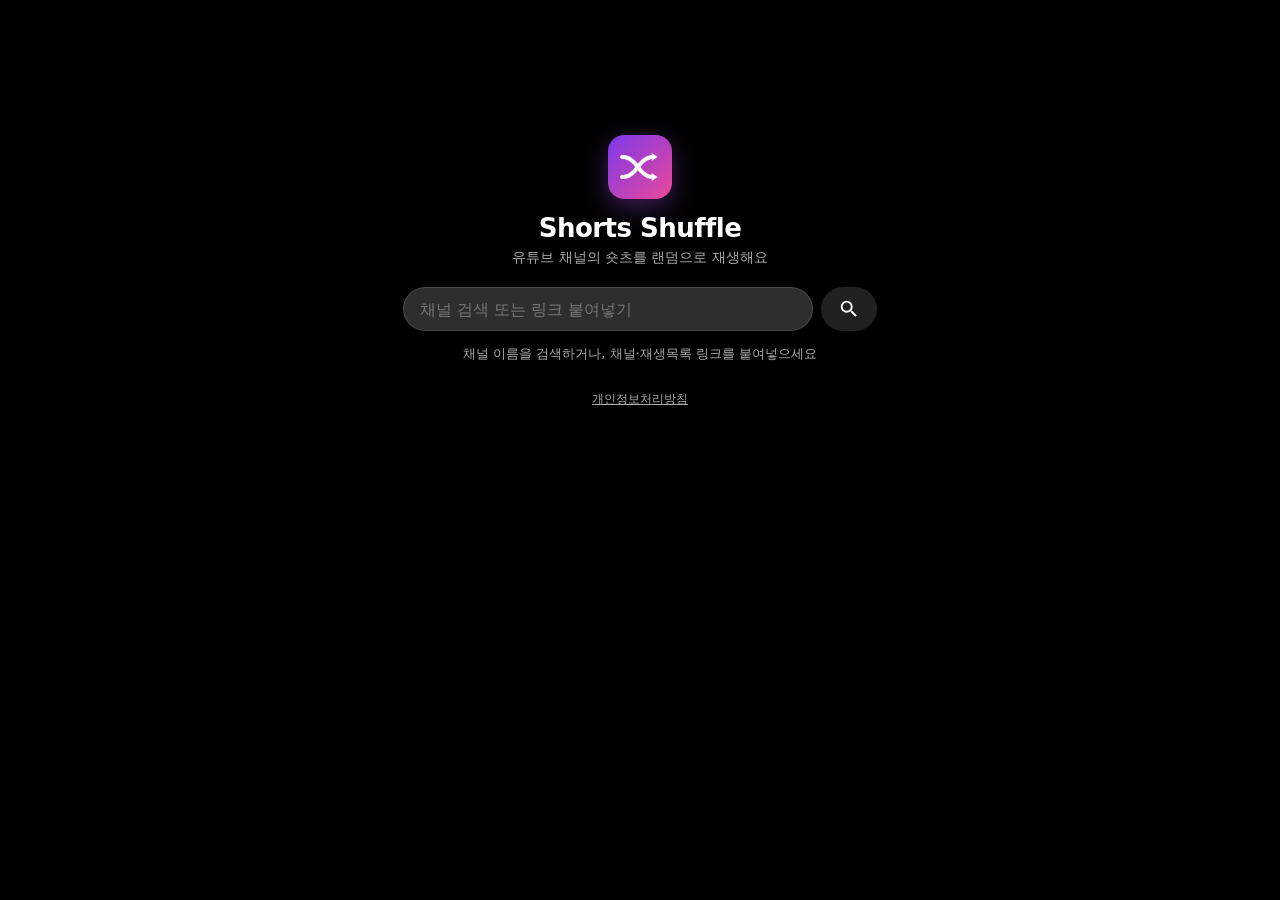
==== commit 3e86a67e: "구글 로그인 기능 추가 (클라이언트 ID 설정 전이라 아직 숨김) - auth.js: Google Identity Services 토큰 방식 로그인, 만료 시 조용히 다시 받기, " ====
--- a/index.html
+++ b/index.html
@@ -30,10 +30,14 @@
     <!-- 위/아래는 유튜브 숏츠 자체 UI(채널명, 제목, 좋아요)가 차지하므로 버튼은 오른쪽 가운데에 둔다 -->
     <!-- 좋아요/댓글 버튼은 API 키가 있을 때만 보인다 -->
     <nav class="side-actions">
-      <div class="action" id="likeAction" hidden>
-        <span class="action-icon" data-icon="like"></span>
+      <button class="action" id="likeBtn" type="button" aria-label="좋아요" aria-pressed="false" hidden>
+        <span class="action-icon" id="likeIcon" data-icon="like"></span>
         <span class="action-label" id="likeCount">좋아요</span>
-      </div>
+      </button>
+      <button class="action" id="dislikeBtn" type="button" aria-label="싫어요" aria-pressed="false" hidden>
+        <span class="action-icon" id="dislikeIcon" data-icon="dislike"></span>
+        <span class="action-label">싫어요</span>
+      </button>
       <button class="action" id="commentBtn" type="button" aria-label="댓글 보기" hidden>
         <span class="action-icon" data-icon="comment"></span>
         <span class="action-label" id="commentCount">댓글</span>
@@ -88,11 +92,19 @@
         <p class="sheet-status" id="commentsStatus"></p>
         <button class="sheet-btn" id="commentsMore" type="button" hidden>댓글 더 보기</button>
       </div>
+      <!-- 맨 아래 댓글 입력칸은 account.js 에서 붙인다 (로그인 기능이 있을 때) -->
     </section>
 
     <section class="sheet sheet-compact" id="menuSheet" aria-hidden="true" aria-label="더보기 메뉴">
       <div class="sheet-handle" aria-hidden="true"></div>
       <ul class="menu-list">
+        <li id="menuAccountItem" hidden>
+          <button class="menu-item" id="menuAccount" type="button">
+            <span class="menu-icon" id="menuAccountIcon" data-icon="account"></span>
+            <span id="menuAccountLabel">로그인</span>
+            <span class="menu-value" id="menuAccountValue"></span>
+          </button>
+        </li>
         <li>
           <button class="menu-item" id="menuDesc" type="button">
             <svg viewBox="0 0 24 24" aria-hidden="true"><path d="M4 6h16v2H4zm0 5h16v2H4zm0 5h10v2H4z"/></svg>
@@ -177,9 +189,33 @@
       </div>
     </section>
 
+    <section class="sheet sheet-compact" id="accountSheet" aria-hidden="true" aria-labelledby="accountHeading">
+      <div class="sheet-handle" aria-hidden="true"></div>
+      <header class="sheet-header">
+        <h2 id="accountHeading">계정</h2>
+        <button class="sheet-close" type="button" data-close aria-label="닫기" data-icon="close"></button>
+      </header>
+      <div class="sheet-body">
+        <div class="account-info">
+          <img class="channel-avatar" id="accountAvatar" alt="" referrerpolicy="no-referrer">
+          <div class="channel-info">
+            <strong id="accountName"></strong>
+            <span id="accountHandle"></span>
+          </div>
+        </div>
+        <p class="sheet-status" id="accountNote"></p>
+        <button class="sheet-btn" id="logoutBtn" type="button">로그아웃</button>
+        <a class="sheet-link" href="https://myaccount.google.com/connections" target="_blank" rel="noopener">구글 계정에서 앱 권한 관리</a>
+      </div>
+    </section>
+
     <!-- 시작 화면: 처음 열면 채널을 검색하거나 링크를 넣는 화면이 나오고, 재생 중에는 📂 로 다시 연다 -->
     <section class="start-screen" id="startScreen" aria-labelledby="startTitle">
       <div class="start-inner">
+        <button class="account-btn" id="accountBtn" type="button" aria-label="로그인" hidden>
+          <span class="account-icon" id="accountBtnIcon" data-icon="account"></span>
+          <span id="accountBtnLabel">로그인</span>
+        </button>
         <button class="start-back" id="startBack" type="button" hidden>
           <span data-icon="back"></span>
           <span>재생 화면으로 돌아가기</span>
@@ -207,6 +243,7 @@
         <ul class="channel-results" id="channelResults"></ul>
         <p class="source-help" id="sourceHelp">채널 이름을 검색하거나, 채널·재생목록 링크를 붙여넣으세요</p>
         <p class="source-current" id="sourceCurrent"></p>
+        <a class="privacy-link" href="privacy.html">개인정보처리방침</a>
       </div>
     </section>
 
@@ -219,6 +256,9 @@
   <script src="js/panels.js"></script>
   <script src="js/menu.js"></script>
   <script src="js/search.js"></script>
+  <script src="js/auth.js"></script>
+  <script src="js/account.js"></script>
   <script src="https://www.youtube.com/iframe_api"></script>
+  <script src="https://accounts.google.com/gsi/client" async></script>
 </body>
 </html>
--- a/css/style.css
+++ b/css/style.css
@@ -138,6 +138,10 @@
   cursor: pointer;
 }
 
+button.action:disabled {
+  cursor: default;
+}
+
 .action-icon {
   display: flex;
   align-items: center;
@@ -200,7 +204,7 @@
 .sheet-backdrop {
   position: absolute;
   inset: 0;
-  z-index: 5;
+  z-index: 9;
   background: rgba(0, 0, 0, 0.4);
   opacity: 0;
   pointer-events: none;
@@ -217,7 +221,7 @@
   left: 0;
   right: 0;
   bottom: 0;
-  z-index: 6;
+  z-index: 10;
   display: flex;
   flex-direction: column;
   height: 65%;
@@ -992,3 +996,201 @@
   width: 24px;
   height: 24px;
 }
+
+/* ===== 로그인 ===== */
+/* 시작 화면 오른쪽 위 계정 버튼 */
+.account-btn {
+  position: absolute;
+  top: calc(env(safe-area-inset-top) + 8px);
+  right: 8px;
+  display: flex;
+  align-items: center;
+  gap: 6px;
+  padding: 6px 12px 6px 6px;
+  border: 1px solid var(--sheet-line);
+  border-radius: 20px;
+  background: transparent;
+  color: #3ea6ff;
+  font: inherit;
+  font-size: 14px;
+  font-weight: 500;
+  cursor: pointer;
+}
+
+.account-btn:has(#accountBtnLabel[hidden]) {
+  padding: 4px;
+  border-color: transparent;
+}
+
+.account-icon,
+.menu-icon,
+.composer-avatar {
+  display: flex;
+  flex-shrink: 0;
+  align-items: center;
+  justify-content: center;
+  overflow: hidden;
+  border-radius: 50%;
+}
+
+.account-icon,
+.menu-icon {
+  width: 24px;
+  height: 24px;
+}
+
+.account-icon svg,
+.menu-icon svg {
+  width: 24px;
+  height: 24px;
+  fill: currentColor;
+}
+
+.account-icon img,
+.menu-icon img,
+.composer-avatar img {
+  width: 100%;
+  height: 100%;
+  object-fit: cover;
+}
+
+.account-btn:has(#accountBtnLabel[hidden]) .account-icon {
+  width: 32px;
+  height: 32px;
+}
+
+.account-info {
+  display: flex;
+  align-items: center;
+  gap: 14px;
+  padding: 8px 0;
+}
+
+.sheet-link {
+  display: block;
+  margin-top: 12px;
+  color: var(--text-muted);
+  font-size: 13px;
+  text-align: center;
+}
+
+.privacy-link {
+  display: block;
+  margin-top: 28px;
+  color: var(--text-muted);
+  font-size: 12px;
+  text-align: center;
+}
+
+/* 댓글/답글 입력칸 */
+.composer {
+  display: flex;
+  flex-wrap: wrap;
+  align-items: center;
+  gap: 10px;
+}
+
+.comment-composer {
+  padding: 10px 16px calc(env(safe-area-inset-bottom) + 10px);
+  border-top: 1px solid var(--sheet-line);
+  background: var(--sheet-bg);
+}
+
+.reply-composer {
+  margin-top: 8px;
+}
+
+.composer-avatar {
+  width: 28px;
+  height: 28px;
+  color: var(--text-muted);
+}
+
+.composer-avatar svg {
+  width: 28px;
+  height: 28px;
+  fill: currentColor;
+}
+
+.composer input {
+  flex: 1;
+  min-width: 0;
+  padding: 8px 0;
+  border: 0;
+  border-bottom: 1px solid var(--sheet-line);
+  background: transparent;
+  color: var(--fg);
+  font: inherit;
+  font-size: 16px; /* 16px 보다 작으면 iOS 가 입력할 때 화면을 확대한다 */
+  -webkit-user-select: text;
+  user-select: text;
+}
+
+.composer input:focus {
+  outline: none;
+  border-bottom-color: var(--fg);
+}
+
+.composer-send {
+  display: flex;
+  align-items: center;
+  justify-content: center;
+  width: 36px;
+  height: 36px;
+  border: 0;
+  border-radius: 50%;
+  background: transparent;
+  color: #3ea6ff;
+  cursor: pointer;
+}
+
+.composer-send:disabled {
+  color: var(--text-muted);
+  cursor: default;
+}
+
+.composer-send svg {
+  width: 22px;
+  height: 22px;
+  fill: currentColor;
+}
+
+.composer-status {
+  flex-basis: 100%;
+  color: #ff6b6b;
+  font-size: 13px;
+}
+
+.composer-status:empty {
+  display: none;
+}
+
+.comment-likes {
+  display: flex;
+  align-items: center;
+  gap: 4px;
+}
+
+.comment-reply-btn {
+  display: flex;
+  align-items: center;
+  justify-content: center;
+  width: 32px;
+  height: 28px;
+  margin-left: 12px;
+  border: 0;
+  border-radius: 14px;
+  background: transparent;
+  color: var(--text-muted);
+  cursor: pointer;
+}
+
+.comment-reply-btn svg {
+  width: 16px;
+  height: 16px;
+  fill: currentColor;
+}
+
+.comment-reply-btn:active {
+  background: rgba(255, 255, 255, 0.1);
+}
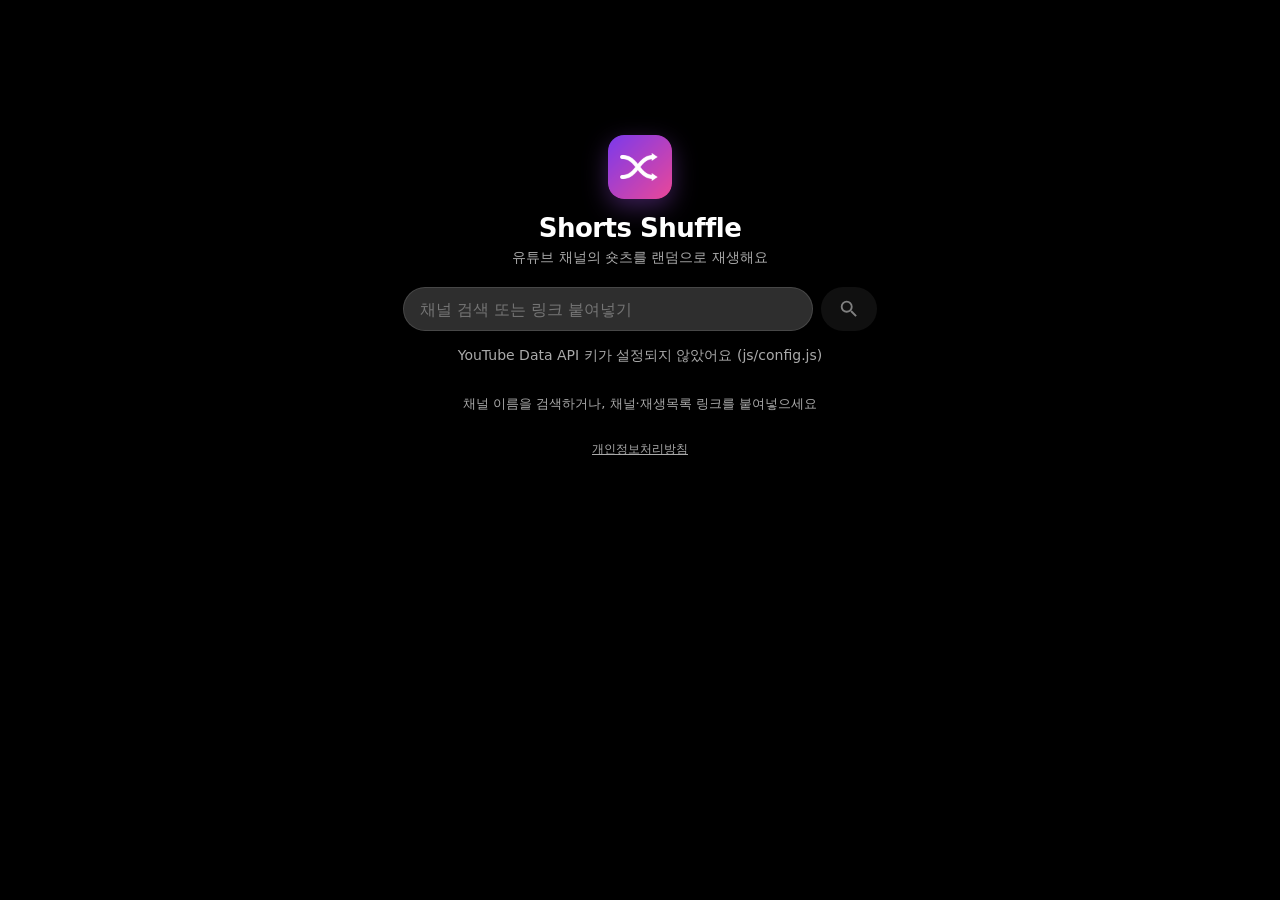
==== commit dfdeb73a: "베타 피드백 #3: 재생 순서에 급상승순 추가 (하루 평균 조회수가 높은 순) - ⋮ → 재생 순서 → 랜덤 / 급상승순, 셔플 버튼을 누르면 다시 랜덤 - 하루 평균 조회수 = " ====
--- a/index.html
+++ b/index.html
@@ -74,6 +74,9 @@
 
     <div class="center-icon" id="centerIcon" aria-hidden="true"></div>
 
+    <!-- 급상승순을 골랐을 때 잠깐 떴다 사라지는 설명 (화면에 떠 있는 안내 문구의 유일한 예외) -->
+    <div class="mode-hint" id="modeHint" role="status" aria-live="polite"></div>
+
     <!-- 아래에서 올라오는 창 -->
     <div class="sheet-backdrop" id="sheetBackdrop"></div>
 
@@ -109,6 +112,13 @@
           <button class="menu-item" id="menuDesc" type="button">
             <svg viewBox="0 0 24 24" aria-hidden="true"><path d="M4 6h16v2H4zm0 5h16v2H4zm0 5h10v2H4z"/></svg>
             <span>설명</span>
+          </button>
+        </li>
+        <li>
+          <button class="menu-item" id="menuOrder" type="button">
+            <span class="menu-icon" data-icon="order"></span>
+            <span>재생 순서</span>
+            <span class="menu-value" id="menuOrderValue">랜덤</span>
           </button>
         </li>
         <li>
@@ -149,6 +159,20 @@
           </dl>
           <p class="desc-text" id="descText"></p>
         </div>
+      </div>
+    </section>
+
+    <section class="sheet sheet-compact" id="orderSheet" aria-hidden="true" aria-labelledby="orderHeading">
+      <div class="sheet-handle" aria-hidden="true"></div>
+      <header class="sheet-header">
+        <h2 id="orderHeading">재생 순서</h2>
+        <button class="sheet-close" type="button" data-close aria-label="닫기" data-icon="close"></button>
+      </header>
+      <div class="sheet-body">
+        <ul class="option-list">
+          <li><button class="option-item" type="button" data-order="random">랜덤</button></li>
+          <li><button class="option-item" type="button" data-order="trending">급상승순</button></li>
+        </ul>
       </div>
     </section>
 
--- a/css/style.css
+++ b/css/style.css
@@ -1194,3 +1194,35 @@
 .comment-reply-btn:active {
   background: rgba(255, 255, 255, 0.1);
 }
+
+/* ===== 급상승순 안내 (잠깐 떴다가 사라짐) ===== */
+.mode-hint {
+  position: absolute;
+  top: calc(env(safe-area-inset-top) + 64px);
+  left: 50%;
+  z-index: 4;
+  width: max-content; /* 가운데 정렬(left: 50%) 때문에 칸이 반으로 좁아져 줄이 바뀌지 않게 */
+  max-width: calc(100% - 32px);
+  padding: 8px 14px;
+  border-radius: 18px;
+  background: rgba(0, 0, 0, 0.6);
+  color: var(--fg);
+  font-size: 13px;
+  text-align: center;
+  opacity: 0;
+  transform: translate(-50%, -6px);
+  transition: opacity 250ms ease, transform 250ms ease;
+  pointer-events: none;
+  -webkit-backdrop-filter: blur(8px);
+  backdrop-filter: blur(8px);
+}
+
+.mode-hint.show {
+  opacity: 1;
+  transform: translate(-50%, 0);
+}
+
+.mode-hint:empty {
+  display: none;
+}
+
